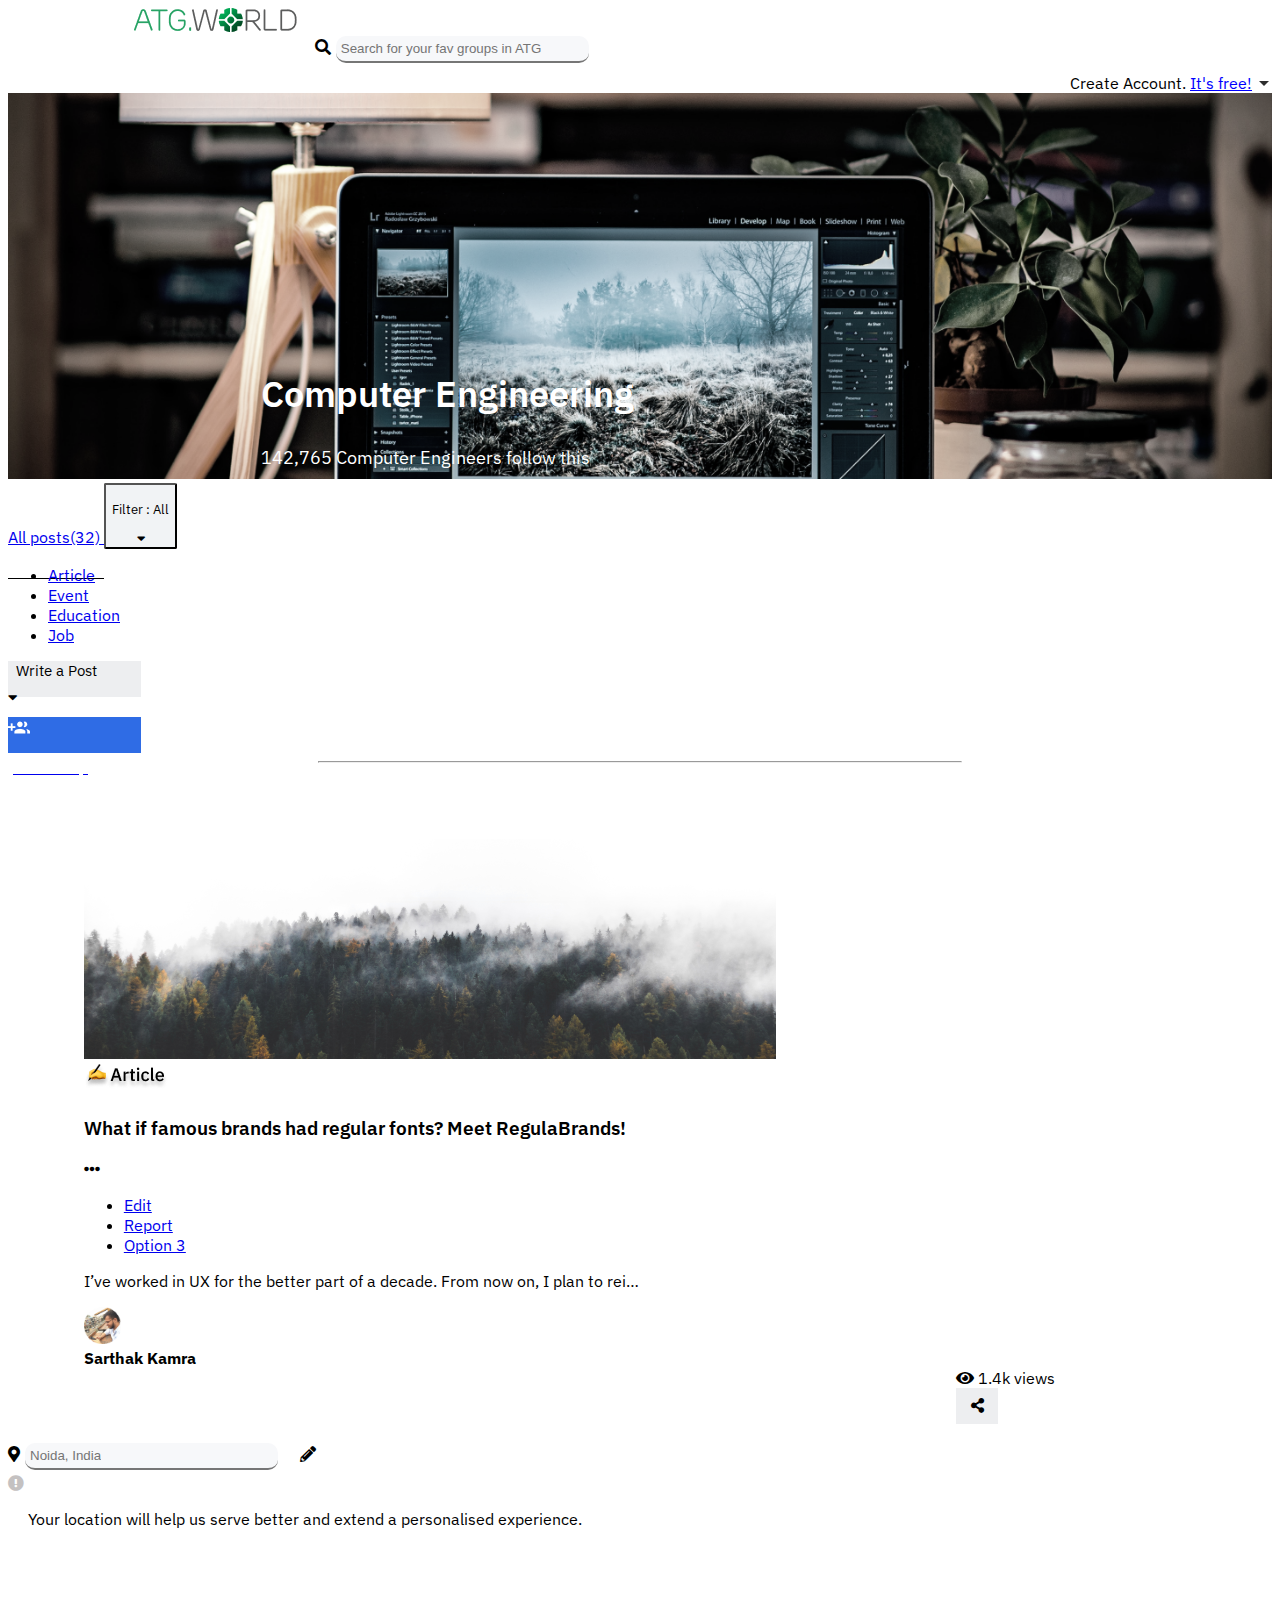
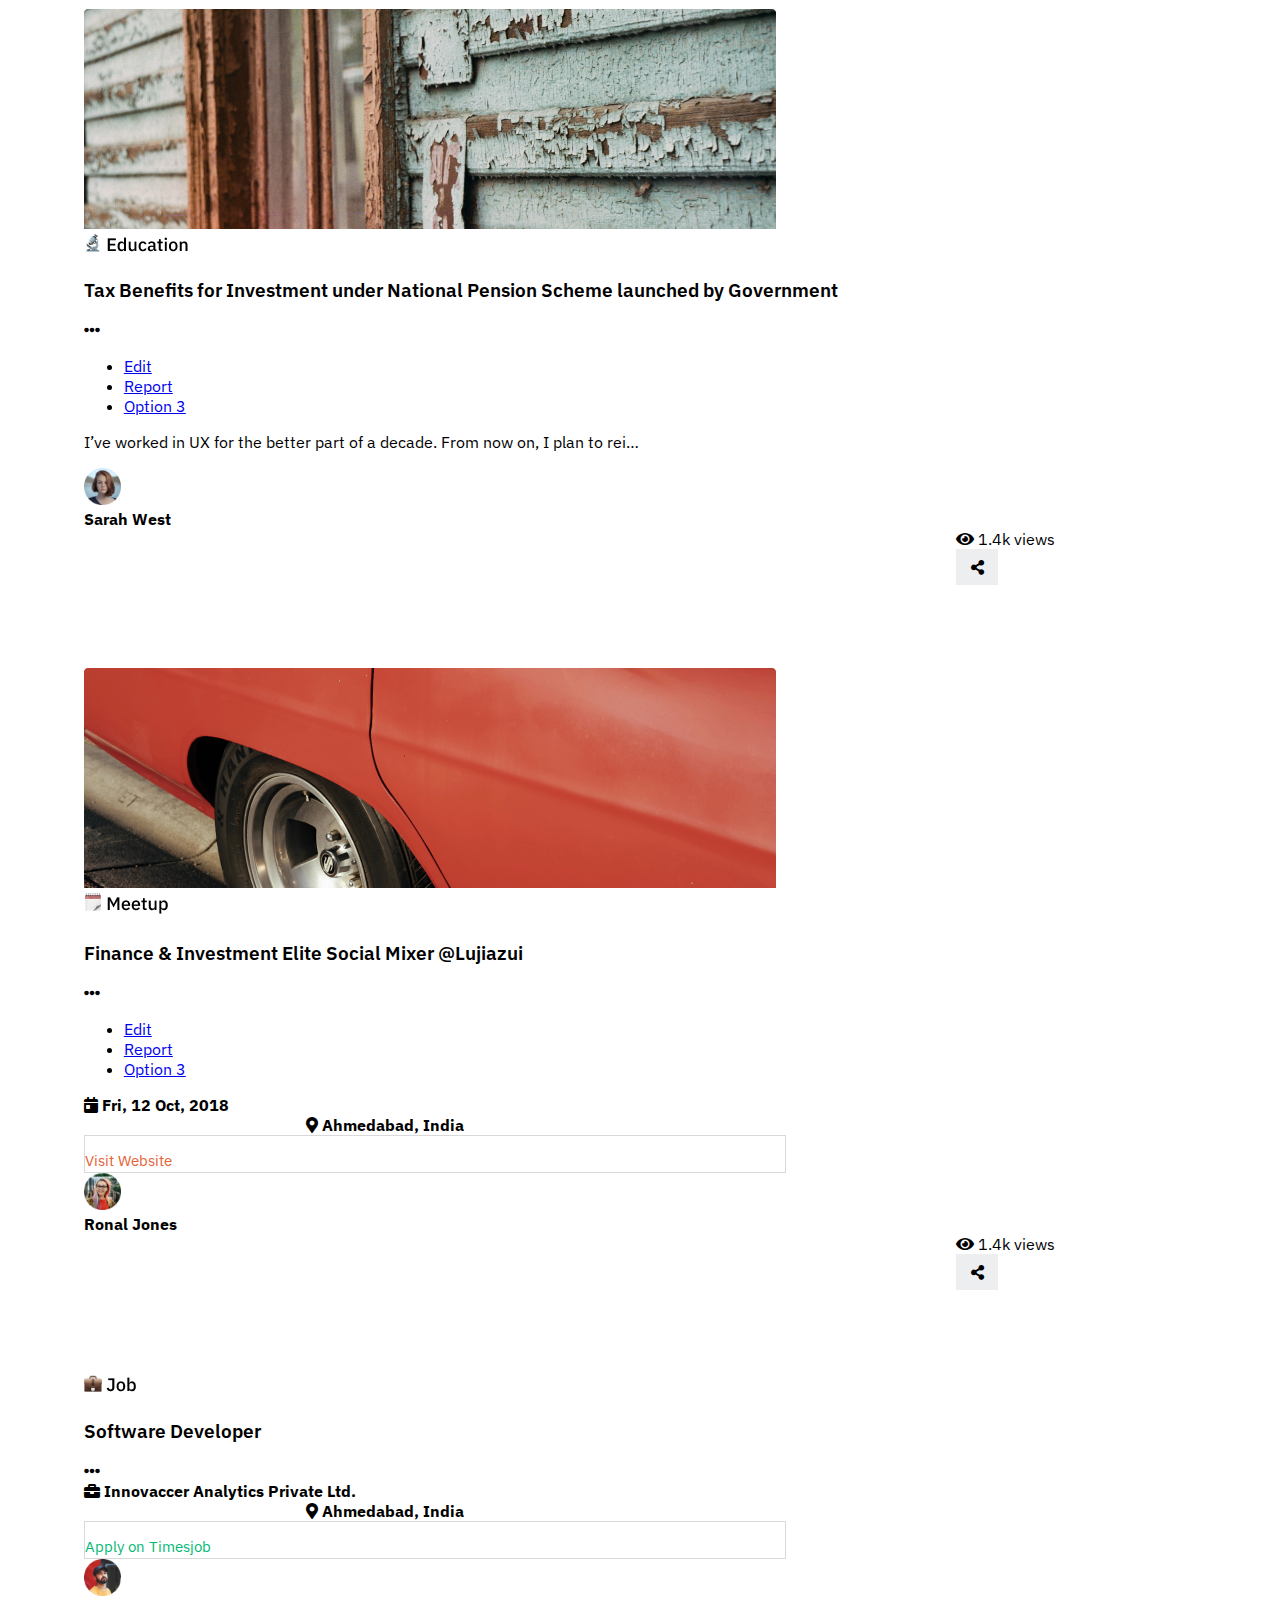
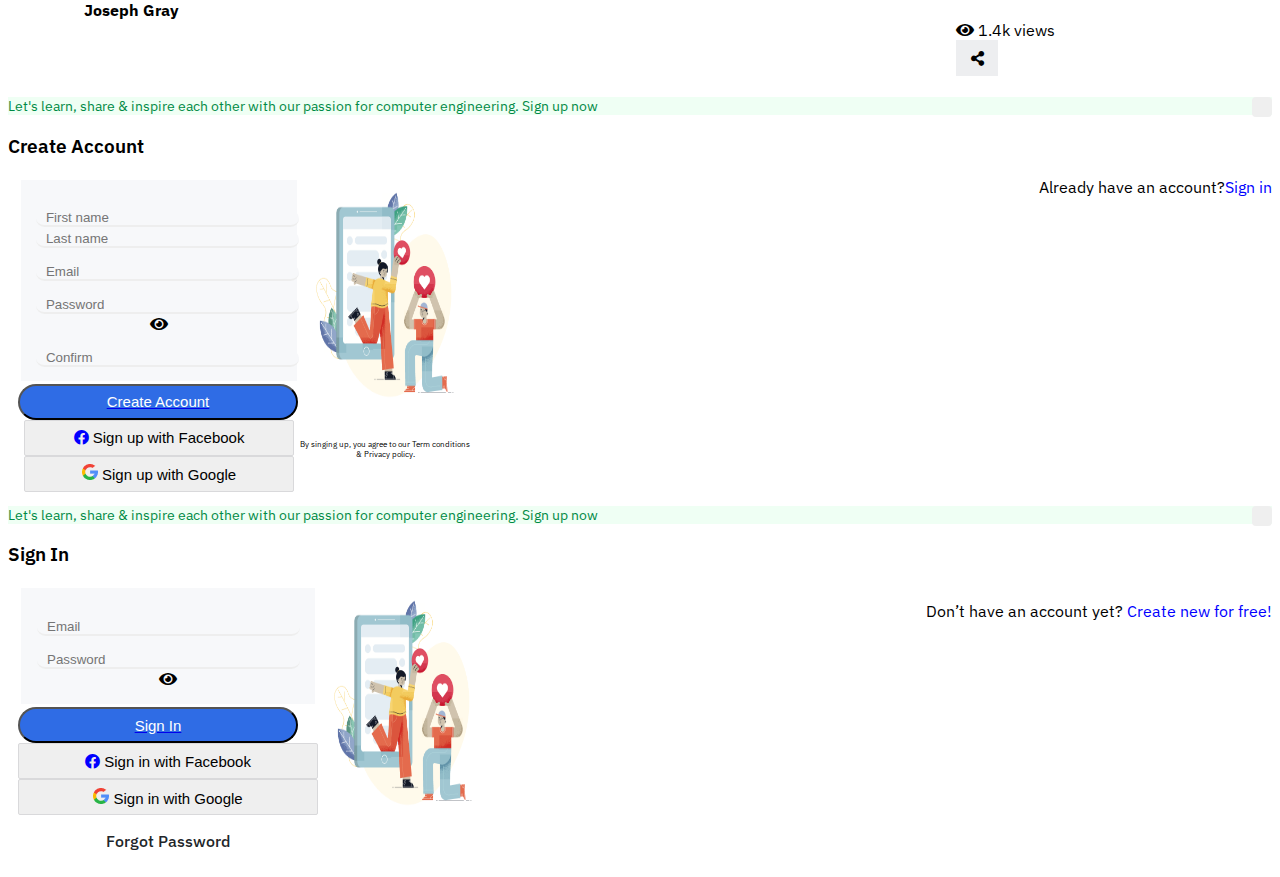
==== index.html @ 9755aa36 "initial" ====
<!doctype html>
<html lang="en">

<head>
    <!-- Required meta tags -->
    <meta charset="utf-8">
    <meta name="viewport" content="width=device-width, initial-scale=1">

    <!-- Bootstrap CSS -->
    <link href="https://cdn.jsdelivr.net/npm/bootstrap@5.1.1/dist/css/bootstrap.min.css" rel="stylesheet" integrity="sha384-F3w7mX95PdgyTmZZMECAngseQB83DfGTowi0iMjiWaeVhAn4FJkqJByhZMI3AhiU" crossorigin="anonymous">
    <link rel="stylesheet" href="https://cdnjs.cloudflare.com/ajax/libs/font-awesome/5.15.4/css/all.min.css">
    <link rel="stylesheet" href="style.css">
    <title>SAYAN DEY TASK 1</title>
</head>

<body>


    <!-- <div class="container-fluid">
        <div class="nav-bar">
            <ul>
                <li>
                    <img src="company.png" alt="">
                </li>
                <li>

                    <div class="search"> -->
    <!-- <img src="Vector (4).png" alt=""> -->
    <!-- <input src="Vector (4).png" type="text" placeholder="Search for your favourite group in ATG">
                    </div>
                </li>
                <li>
                    <div class="acc justify-content-end">
                        <span>Create Account.</span>
                        <span id="free">It's free!</span>
                        <img class="ar" src="Vector (3).png" alt="">
                    </div>

                </li>

            </ul>
        </div> -->

    <div class="row navy">
        <div class="col-lg-4 col-md-4 my-auto ">
            <img src="company.png" alt="" id="company">
        </div>
        <div class="col-lg-4 col-md-4 my-auto">

            <div class="search mt-2">

                <div class="input-group mb-3" style="width:400px;">
                    <span class="input-group-text" id="basic-addon1">  
                           <i class="fas fa-search"></i></span>
                    <input type="text" class="form-control" placeholder="Search for your fav groups in ATG" aria-label="Username" aria-describedby="basic-addon1">
                </div>
            </div>
        </div>
        <div class="col-lg-4 col-md-4 my-auto px-4">
            <div class="acc justify-content-end">
                <span>Create Account.</span>
                <a href="#" data-bs-toggle="modal" data-bs-target="#exampleModal" id="free">It's free!</a>
                <img class="ar" src="Vector (3).png" alt="">
            </div>
        </div>
    </div>


    <div class="main">
        <div class="img">
            <img src="home.png" alt="" width="100%" class="img-fluid">
        </div>

        <div class="computer">
            <h2 class="">
                Computer Engineering
            </h2>
            <p class="">
                142,765 Computer Engineers follow this
            </p>
        </div>
        <div class="text">
            <img src="arrow back.svg" alt="" class="">

        </div>
        <a data-bs-toggle="modal" data-bs-target="#exampleModal" class="join">
            <img src="join mob.png" alt="" class="">
        </a>
    </div>



    <!--Swita end-->






    <!-- 2nd navbar -->

    <nav class="navbar navbar-expand-lg navbar-light bg-light">
        <div class="container mt-4">
            <a class="navbar-brand" href="#"><span>
                All posts(32)
            </span>
        </a>
            <span id="post">
                <b>Posts(368)</b>
            </span>
            <button class="navbar-toggler" type="button" data-bs-toggle="collapse" data-bs-target="#navbarTogglerDemo02" aria-controls="navbarTogglerDemo02" aria-expanded="false" aria-label="Toggle navigation">
            <!-- <span class="navbar-toggler-icon"></span> -->
            <p>

                Filter : All
            </p>
            <i class="fas fa-caret-down"></i>
          </button>
            <div class="collapse navbar-collapse" id="navbarTogglerDemo02">
                <ul class="navbar-nav me-auto mb-2 mb-lg-0">
                    <li class="nav-item">
                        <a class="nav-link active" aria-current="page" href="#">Article</a>
                    </li>
                    <li class="nav-item">
                        <a class="nav-link active" aria-current="page" href="#">Event</a>
                    </li>
                    <li class="nav-item">
                        <a class="nav-link active" aria-current="page" href="#">Education</a>
                    </li>
                    <li class="nav-item">
                        <a class="nav-link active" aria-current="page" href="#">Job</a>
                    </li>
                    <!-- <li class="nav-item">
                        <a class="nav-link" href="#">Link</a>
                    </li>
                    <li class="nav-item">
                        <a class="nav-link disabled">Disabled</a>
                    </li> -->
                </ul>
                <form class="d-flex">

                    <!-- <img src="write.png" alt="" class=""> -->

                    <div class="btn btn-secondary d-flex" style="border: none!important;">
                        <p style="margin: 8px;">Write a Post</p>
                        <i class="fas fa-caret-down"></i>
                    </div>



                    <a href="#" data-bs-toggle="modal" data-bs-target="#exampleModal">
                        <!-- <img src="join.png" alt=""> -->
                        <div class="btn btn-primary d-flex">
                            <img src="join icon.png" alt="" class="">
                            <p style="color: white; margin-top: 15px; margin-left: 5px;">Join Group</p>
                        </div>
                    </a>
                </form>
            </div>
        </div>
    </nav>
    <hr>

    <!-- nav clpse -->



    <div class="container mt-5">
        <div class="row">
            <div class="col-lg-8 col-md-6 col-sm-12">
                <div class="card" style="width: 360; height:328;">
                    <img src="img1.png" class="card-img-top" alt="...">
                    <div class="card-body">
                        <img src="Article.png" alt="" class="img-fluid">

                        <div class="d-flex">

                            <h5 class="card-title">
                            </h5>
                            <h3 class="card-text">What if famous brands had regular fonts? Meet RegulaBrands!</h3>

                            <div class="dropdown">
                                <a class=" dropdown-toggle" href="#" role="button" id="dropdownMenuLink" data-bs-toggle="dropdown" aria-expanded="false">
                                    <i class="fas fa-ellipsis-h"></i>
                                </a>

                                <ul class="dropdown-menu" aria-labelledby="dropdownMenuLink">
                                    <li><a class="dropdown-item" href="#">Edit</a></li>
                                    <li><a class="dropdown-item" href="#">Report</a></li>
                                    <li><a class="dropdown-item" href="#">Option 3</a></li>
                                </ul>
                            </div>
                        </div>

                    </div>
                    <p class="card-text">I’ve worked in UX for the better part of a decade. From now on, I plan to rei…</p>

                    <div class="card-body d-flex">



                        <img src="p1.png" alt="" width="37px" height="37px">

                        <div class=" stat px-1">
                            <div class="name">
                                <b>Sarthak Kamra</b>
                                <div class="view1">
                                    <i class="fas fa-eye"></i> 1.4k views
                                </div>
                            </div>



                        </div>
                        <div class="share d-flex px-1">
                            <div class="view">
                                <i class="fas fa-eye"></i> 1.4k views
                            </div>
                            <button class="btn btn-secondary share-button-primary" style="border:none !important; width:42px !important; height: 36px !important;"> 
                                <i class="fas fa-share-alt"></i>
                            </button>



                            <button class="  d-flex share-button">
                                <i class="fas fa-share-alt" width="16px"> </i>
                                <p>Share</p>
                            </button>
                        </div>

                    </div>

                </div>
            </div>
            <div class="col-lg-4 col-md-4 right">
                <div class="form-floating">
                    <div class="input-group input-group-sm mb-3">


                        <i class="fas fa-map-marker-alt"></i>
                        <input type="text" class="form-control map" aria-label="Sizing example input" aria-describedby="inputGroup-sizing-sm" placeholder="Noida, India">
                        <i class="fas fa-pencil-alt"></i>
                    </div>

                </div>

                <div class="conatainer d-flex">
                    <i class="fas fa-exclamation-circle"></i>
                    <div class="exclamation">

                        <p clsass>Your location will help us serve better and extend a personalised experience.</p>
                    </div>
                </div>

            </div>

        </div>




        <!-- sticker -->


        <div class="container">
            <div class="pen sticky-nav">
                <img src="pen.png" alt="" class="">
            </div>
        </div>
        <!--sticker-->


        <div class="row">


            <div class="col-lg-8 col-md-6 col-sm-12">
                <div class="card" style="width: 360; height:328;">
                    <img src="img2.png" class="card-img-top" alt="...">
                    <div class="card-body">
                        <img src="Education.png" alt="" class="img-fluid">

                        <div class="d-flex">

                            <h5 class="card-title">
                            </h5>
                            <h3 class="card-text">Tax Benefits for Investment under National Pension Scheme launched by Government</h3>
                            <div class="dropdown">
                                <a class=" dropdown-toggle" href="#" role="button" id="dropdownMenuLink" data-bs-toggle="dropdown" aria-expanded="false">
                                    <i class="fas fa-ellipsis-h"></i>
                                </a>

                                <ul class="dropdown-menu" aria-labelledby="dropdownMenuLink">
                                    <li><a class="dropdown-item" href="#">Edit</a></li>
                                    <li><a class="dropdown-item" href="#">Report</a></li>
                                    <li><a class="dropdown-item" href="#">Option 3</a></li>
                                </ul>
                            </div>
                        </div>

                    </div>
                    <p class="card-text">I’ve worked in UX for the better part of a decade. From now on, I plan to rei…</p>

                    <div class="card-body d-flex">


                        <img src="p2.png" alt="" width="37px" height="37px">
                        <div class=" stat px-1">
                            <div class="name">
                                <b>Sarah West</b>
                                <div class="view1">
                                    1.4k views
                                </div>
                            </div>


                        </div>
                        <div class="share d-flex px-1">
                            <div class="view">
                                <i class="fas fa-eye"></i> 1.4k views
                            </div>
                            <button class="btn btn-secondary share-button-primary" style="border:none !important; width:42px !important; height: 36px !important;"> 
                                <i class="fas fa-share-alt"></i>
                            </button>



                            <button class="  d-flex share-button">
                                <i class="fas fa-share-alt" width="16px"> </i>
                                <p>Share</p>
                            </button>
                        </div>



                    </div>

                </div>
            </div>

        </div>
        <div class="row">


            <div class="col-lg-8 col-md-6 col-sm-12">
                <div class="card" style="width: 360; height:328;">
                    <img src="img3.png" class="card-img-top" alt="...">
                    <div class="card-body">
                        <img src="Meetup.png" alt="" class="img-fluid">

                        <div class="d-flex">

                            <h5 class="card-title">
                            </h5>
                            <h3 class="card-text">Finance & Investment Elite Social Mixer @Lujiazui</h3>

                            <!-- <i class="fas fa-ellipsis-h"></i> -->
                            <div class="dropdown">
                                <a class=" dropdown-toggle" href="#" role="button" id="dropdownMenuLink" data-bs-toggle="dropdown" aria-expanded="false">
                                    <i class="fas fa-ellipsis-h"></i>
                                </a>

                                <ul class="dropdown-menu" aria-labelledby="dropdownMenuLink">
                                    <li><a class="dropdown-item" href="#">Edit</a></li>
                                    <li><a class="dropdown-item" href="#">Report</a></li>
                                    <li><a class="dropdown-item" href="#">Option 3</a></li>
                                </ul>
                            </div>
                        </div>

                    </div>


                    <div class="info d-flex px-4">

                        <div class="date mx-6">
                            <b>
                                <i class="fas fa-calendar-day"></i>

                                Fri, 12 Oct, 2018
                            </b>
                        </div>
                        <div class="location ">
                            <b>

                                <i class="fas fa-map-marker-alt"></i>
                                Ahmedabad, India
                            </b>
                        </div>
                    </div>
                    <div class="mx-auto my-1">
                        <div class="btn btn-light big-button" style="border:0.7px solid #D9D9DB; background-color: #ffffff00
                        ;">
                            <p style="color:#E56135">
                                Visit Website
                            </p>
                        </div>
                    </div>

                    <div class="card-body d-flex">



                        <img src="p3.png" alt="" width="37px" height="37px">
                        <div class=" stat px-1">
                            <div class="name">
                                <b>Ronal Jones</b>
                                <div class="view1">
                                    1.4k views
                                </div>
                            </div>



                        </div>
                        <div class="share d-flex px-1">
                            <div class="view">
                                <i class="fas fa-eye"></i> 1.4k views
                            </div>
                            <button class="btn btn-secondary share-button-primary" style="border:none !important; width:42px !important; height: 36px !important;"> 
                                <i class="fas fa-share-alt"></i>
                            </button>



                            <button class="  d-flex share-button">
                                <i class="fas fa-share-alt" width="16px"> </i>
                                <p>Share</p>
                            </button>
                        </div>

                    </div>

                </div>
            </div>
        </div>
        <div class="row">


            <div class="col-lg-8 col-md-6 col-sm-12">
                <div class="card" style="width: 360; height:328;">
                    <!-- <img src="img2.png" class="card-img-top" alt="..."> -->
                    <div class="card-body">
                        <img src="Job.png" alt="" class="img-fluid">

                        <div class="d-flex">

                            <h5 class="card-title">
                            </h5>
                            <h3 class="card-text soft1">Software Developer</h3>
                            <h3 class="card-text soft2">Software Developer- II</h3>

                            <i class="fas fa-ellipsis-h"></i>
                        </div>

                    </div>



                    <div class="info d-flex px-4">

                        <div class="date mx-6">
                            <b>
                                <i class="fas fa-briefcase"></i>
                                Innovaccer Analytics Private Ltd.
                            </b>
                        </div>
                        <div class="location ">
                            <b>

                                <i class="fas fa-map-marker-alt"></i>
                                Ahmedabad, India
                            </b>
                        </div>
                    </div>
                    <div class="mx-auto my-1">
                        <div class="btn btn-light big-button" style="  border:0.7px solid #D9D9DB; background-color: #ffffff00
                        ;">
                            <p style="color:#02B875">
                                Apply on Timesjob
                            </p>
                        </div>
                    </div>

                    <div class="card-body d-flex">



                        <img src="p4.png" alt="" width="37px" height="37px">
                        <div class=" stat px-1">
                            <div class="name">
                                <b>Joseph Gray</b>
                                <div class="view1">
                                    1.4k views
                                </div>
                            </div>



                        </div>
                        <div class="share d-flex px-1">
                            <div class="view">
                                <i class="fas fa-eye"></i> 1.4k views
                            </div>
                            <button class="btn btn-secondary share-button-primary" style="border:none !important; width:42px !important; height: 36px !important;"> 
                                <i class="fas fa-share-alt"></i>
                            </button>



                            <button class="  d-flex share-button">
                                <i class="fas fa-share-alt" width="16px"> </i>
                                <p>Share</p>
                            </button>
                        </div>

                    </div>

                </div>
            </div>
        </div>
    </div>



    <!-- modal starts -->

    <div class="modal fade" id="exampleModal" tabindex="-1" aria-labelledby="exampleModalLabel" aria-hidden="true">
        <div class="modal-dialog">
            <button type="button" class="btn-close close1" data-bs-dismiss="modal" aria-label="Close"></button>
            <div class="modal-content">
                <div class="modal-header text-center">
                    <p>Let's learn, share & inspire each other with our passion for computer engineering. Sign up now <i></i>
                    </p>
                    <!-- <h5 class="modal-title" id="exampleModalLabel">Modal title</h5> -->
                </div>
                <div class="modal-body">
                    <div class="container">
                        <!-- <div class="nav-bar text-center">
                            <p>Let's learn, share & inspire each other with our passion for computer engineering. Sign up now <i></i>
                            </p>
                        </div> -->

                        <div class="navbar">
                            <div class="d-flex">
                                <h3 style="width:200px;">Create Account</h3>
                                <button type="button" class="btn-close cross" style="float:right; padding-left:200px;" data-bs-dismiss="modal" aria-label="Close"></button>
                            </div>
                            <div class="sign">
                                <a type="button" data-bs-toggle="modal" data-bs-target="#exampleModal1">

                                    Already have an account?<span style="color : blue; text-decoration: none; cursor: pointer;" >Sign in</span>
                                </a>
                            </div>
                        </div>

                        <div class="box">

                            <div class="box1">
                                <div class="card card-login">

                                    <div class="form ">
                                        <div class="input-group inputbox"> <input type="text" placeholder="First name" class="form-control"> <input type="text" placeholder="Last name" class="form-control">
                                        </div>
                                        <div class="inputbox"> <input type="text" class="form-control" placeholder="Email"> </div>
                                        <div class="inputbox d-flex"> <input type="text" class="form-control" placeholder="Password">
                                            <i class="fas fa-eye"></i></div>
                                        <div class="inputbox"> <input type="text" class="form-control" placeholder="Confirm"> </div>
                                    </div>

                                </div>
                                <div class="d-flex">

                                    <a href="logged-in.html" class="mt-4 proceed d-flex">
                                        <!-- <img src="create.png" alt="" class="img-fluid my-1 account" width="300"> -->
                                        <button class="account my-1 btn-primary btn " width="300"> Create Account</button>
                                        <!-- <img src="mob-create.png" alt="" class="img-fluid my-1 mob-account"> -->
                                        <button class="my-1 mob-account btn btn-primary">Create Account</button>
                                    </a>
                                    <a id="mob-sign" data-bs-toggle="modal" data-bs-target="#exampleModal1">or,Sign In</a>
                                </div>
                                <div class="lgo">
                                    <!-- <div class="inputbox"> <input type="text" class="form-control" placeholder="Sign up with Facebook"> </div>
                            <div class="inputbox"> <input type="text" class="form-control" placeholder="Sign up with google"> </div> -->
                                    <div class="facebook">
                                        <!-- <img src="facebook.png" alt="" class=" img-fluid my-1" width="300"> -->
                                        <button type="button" class="btn my-2" style="width: 270px !important; color: black; border:0.6px solid #D9D9DB ; border-radius: 2px !important;">
                                            <i class="fab fa-facebook" style="color: blue;"></i>
                                            Sign up with Facebook</button>
                                    </div>
                                    <div class="google">
                                        <!-- <img src="google.png" alt="" class="img-fluid my-1" width="300"> -->
                                        <button type="button" class="btn my-2" style="width: 270px !important; color: black; border:0.6px solid #D9D9DB ; border-radius: 2px !important;">
                                          <img src="google icon.png" alt="" class="">
                                            Sign up with Google</button>
                                    </div>
                                </div>

                            </div>

                            <div class="box2">
                                <img src="Group 3.png" alt="" width="170" height="250">
                                <p style="font-size: 8px;">By singing up, you agree to our Term conditions & Privacy policy.</p>
                            </div>

                        </div>


                    </div>
                </div>

            </div>
        </div>
    </div>



    <!-- modal ends -->


    <!--sign in-->

    <div class="modal modal1 fade" id="exampleModal1" tabindex="-1" aria-labelledby="exampleModalLabel1" aria-hidden="true">
        <div class="modal-dialog">
            <button type="button" class="btn-close close1" data-bs-dismiss="modal" aria-label="Close"></button>
            <div class="modal-content">
                <div class="modal-header text-center">
                    <p>Let's learn, share & inspire each other with our passion for computer engineering. Sign up now <i></i>
                    </p>
                    <!-- <h5 class="modal-title" id="exampleModalLabel">Modal title</h5> -->
                </div>
                <div class="modal-body">
                    <div class="container">
                        <!-- <div class="nav-bar text-center">
                            <p>Let's learn, share & inspire each other with our passion for computer engineering. Sign up now <i></i>
                            </p>
                        </div> -->

                        <div class="navbar">
                            <div class="d-flex">
                                <h3 id="sign-in">Sign In</h3>
                                <h3 id="welcome" style="width:200px;">Welcome Back!</h3>
                                <button type="button" class="btn-close cross" style="float:right; padding-left: 200px;" data-bs-dismiss="modal" aria-label="Close"></button>
                            </div>
                            <div class="sign">
                                <p>Don’t have an account yet? <u style="color : blue; text-decoration: none; cursor: pointer;" data-bs-toggle="modal" data-bs-target="#exampleModal"> Create new for free!</u></p>
                            </div>

                            <!-- <div class="sign">
                                <p>

                                    Already have an account?<span>Sign in</span>
                                </p>
                            </div> -->
                        </div>

                        <div class="box">

                            <div class="box1">
                                <div class="card card-login">

                                    <div class="form ">

                                        <div class="inputbox"> <input type="text" class="form-control" placeholder="Email"> </div>
                                        <div class="inputbox d-flex"> <input type="text" class="form-control" placeholder="Password">
                                            <i class="fas fa-eye"></i>
                                        </div>

                                    </div>

                                </div>
                                <div class="d-flex">

                                    <a href="logged-in.html" class="mt-4 proceed d-flex">
                                        <!-- <img src="sign.png" alt="" class="img-fluid my-1 account" width="300"> -->
                                        <button class="account my-1 btn-primary btn " width="300"> Sign In</button>


                                        <!-- <img src="mob-sign.png" alt="" class="img-fluid my-1 mob-account"> -->
                                        <button class="my-1 mob-account btn btn-primary">Sign In</button>
                                    </a>
                                    <a data-bs-toggle="modal" data-bs-target="#exampleModal" id="mob-create">or,Create Account</a>
                                </div>
                                <div class="lgo">
                                    <!-- <div class="inputbox"> <input type="text" class="form-control" placeholder="Sign up with Facebook"> </div>
                            <div class="inputbox"> <input type="text" class="form-control" placeholder="Sign up with google"> </div> -->
                                    <div class="facebook">
                                        <button type="button" class="btn my-2" style="width: 300px !important; color: black; border:0.6px solid #D9D9DB ; border-radius: 2px !important;">
                                            <i class="fab fa-facebook" style="color: blue;"></i>
                                            Sign in with Facebook</button>
                                    </div>
                                    <div class="google">
                                        <button type="button" class="btn my-2" style="width: 300px !important; color: black; border:0.6px solid #D9D9DB ; border-radius: 2px !important;">
                                            <img src="google icon.png" alt="" class="">
                                              Sign in with Google</button>
                                    </div>
                                    <div class="forgot">
                                        <!-- <p><b> Forgot password</b></p> -->

                                        <p Style="color:#212529; size:9px; font-weight: 500;
                                        ">Forgot Password</p>

                                        <!-- <img src="Forgot Password_.png" alt=""> -->
                                    </div>
                                </div>


                            </div>
                            <div class="box2">

                                <img src="Group 3.png" alt="" width="170" height="250">

                            </div>

                        </div>


                    </div>
                </div>

            </div>
        </div>
    </div>
    <!--sign in end-->


    <!-- Optional JavaScript; choose one of the two! -->

    <!-- Option 1: Bootstrap Bundle with Popper -->
    <script src="https://cdn.jsdelivr.net/npm/bootstrap@5.1.1/dist/js/bootstrap.bundle.min.js" integrity="sha384-/bQdsTh/da6pkI1MST/rWKFNjaCP5gBSY4sEBT38Q/9RBh9AH40zEOg7Hlq2THRZ" crossorigin="anonymous"></script>

    <!-- Option 2: Separate Popper and Bootstrap JS -->
    <!--
    <script src="https://cdn.jsdelivr.net/npm/@popperjs/core@2.9.3/dist/umd/popper.min.js" integrity="sha384-W8fXfP3gkOKtndU4JGtKDvXbO53Wy8SZCQHczT5FMiiqmQfUpWbYdTil/SxwZgAN" crossorigin="anonymous"></script>
    <script src="https://cdn.jsdelivr.net/npm/bootstrap@5.1.1/dist/js/bootstrap.min.js" integrity="sha384-skAcpIdS7UcVUC05LJ9Dxay8AXcDYfBJqt1CJ85S/CFujBsIzCIv+l9liuYLaMQ/" crossorigin="anonymous"></script>
    -->

</body>

</html>
---- style.css ----
@import url('https://fonts.googleapis.com/css2?family=IBM+Plex+Sans:wght@400;600&display=swap');
                    html {
                        font-family: 'IBM Plex Sans', sans-serif;
                    }
                    
                    h1,
                    h2,
                    h3,
                    h4,
                    h5,
                    h6 {
                        font-family: 'IBM Plex Sans', sans-serif;
                        font-weight: 600;
                    }
                    
                    p {
                        font-family: 'IBM Plex Sans', sans-serif;
                        font-weight: 400;
                    }
                    
                    .computer {
                        position: absolute;
                        top: 65%;
                        left: 20%;
                        color: white;
                    }
                    
                    .computer p {
                        font-size: 18px;
                    }
                    
                    .computer h2 {
                        font-size: 36px;
                        font-weight: 600;
                    }
                    
                    .nav-bar ul {
                        overflow: auto;
                    }
                    
                    #company {
                        margin-left: 10%;
                    }
                    
                    .nav-bar li {
                        float: left;
                        list-style: none;
                        margin: 15px 5px;
                        /* border: 2px solid black; */
                        /* padding: 15px; */
                    }
                    
                    .search {
                        display: inline-block;
                        width: 300px;
                        /* margin: 0px 250px; */
                        text-align: center;
                        margin-left: 20%;
                        margin-bottom: 10px;
                    }
                    
                    .nav-bar .search {
                        text-align: center;
                    }
                    
                    input {
                        width: 300px;
                        /* border: 1px solid black; */
                        border-radius: 10px;
                        padding: 5px;
                        text-align: center;
                    }
                    
                    .nav-bar1 {
                        /* background-color: black; */
                        /* border-radius: 20px; */
                        /* border: 2px solid black; */
                        margin-right: 80px;
                        margin-left: 80px;
                    }
                    
                    .nav-bar1 ul {
                        overflow: auto;
                    }
                    
                    .nav-bar1 li {
                        float: left;
                        list-style: none;
                        margin: 13px 10px;
                        /* border: 2px solid black; */
                    }
                    
                    .nav-bar1 .box {
                        float: right;
                    }
                    
                    .box {
                        display: inline-block;
                        /* border: 2px solid black; */
                        margin: 10px;
                        width: 120px;
                        text-align: center;
                    }
                    
                    .nav-bar a {
                        float: right;
                        /* border: 2px solid black; */
                    }
                    
                    #free {
                        color: blue;
                    }
                    
                    #title {
                        color: rgba(92, 172, 13, 0.829);
                        /* font-weight: bolder; */
                        font-size: 25px;
                        padding: 10px;
                    }
                    
                    #grp {
                        padding: 8px 7px;
                        color: white;
                        background-color: rgb(0, 110, 255);
                        background-size: contain;
                        border-radius: 4px;
                    }
                    
                    #post {
                        padding: 8px 7px;
                        background-color: rgb(214, 214, 214);
                        background-size: contain;
                        border-radius: 4px;
                    }
                    
                    .ar {
                        padding: 3px;
                        top: 10%;
                    }
                    
                    .main {
                        position: relative;
                    }
                    
                    .text {
                        display: none;
                        /* border: 2px solid black; */
                        position: absolute;
                        top: 10%;
                        right: 90%;
                        color: white;
                        padding: 0;
                        margin: 0;
                        /* font-size: 150%; */
                    }
                    
                    .join {
                        display: none;
                        /* border: 2px solid black; */
                        position: absolute;
                        top: 10%;
                        right: 10%;
                        color: white;
                        padding: 0;
                        margin: 0;
                    }
                    
                    .main img {
                        opacity: 1;
                        filter: grayscale(60%);
                    }
                    
                    .main h6 {
                        position: absolute;
                        top: 85%;
                        font-size: 18px;
                    }
                    
                    .acc {
                        float: right;
                    }
                    
                    .text h2 {
                        font-size: 50px;
                    }
                    /*swita end*/
                    
                    .share {
                        float: right;
                        margin-left: 30%;
                        /* display: none!important;*/
                    }
                    
                    .card {
                        padding: 5%;
                        margin: 1%;
                    }
                    
                    .form-floating {
                        display: block;
                    }
                    
                    .bg-light {
                        --bs-bg-opacity: 1;
                        background-color: white!important;
                        /* background-color: rgba(var(--bs-light-rgb),var(--bs-bg-opacity))!important; */
                    }
                    
                    .stat {
                        display: flex;
                    }
                    
                    .view {
                        padding-right: 40px;
                        align-items: center;
                        width: 200px;
                    }
                    
                    .view1 {
                        display: none;
                    }
                    
                    .form-control {
                        border-top: 2px!important;
                        border-right: 2px!important;
                        border-left: 2px!important;
                        width: 243px;
                    }
                    
                    .exclamation {
                        margin-left: 20px;
                    }
                    
                    .fa-exclamation-circle {
                        color: #c4c1c1 !important;
                        margin-top: 5px;
                    }
                    
                    .fa-caret-down {
                        color: black !important;
                    }
                    
                    .btn {
                        width: 133px !important;
                        height: 36px !important;
                        align-items: center!important;
                        font-size: 15px;
                    }
                    
                    .btn-secondary {
                        background-color: #EDEEF0!important;
                        color: black !important;
                    }
                    
                    .btn-primary {
                        background-color: #2F6CE5 !important;
                        color: white !important;
                    }
                    
                    form a {
                        margin-left: 16px;
                    }
                    
                    .navbar-brand span {
                        padding-bottom: 31px;
                        border-bottom: 1px solid black;
                    }
                    
                    .location {
                        align-items: center;
                        justify-content: center;
                        margin-left: 20%;
                        text-decoration: bold;
                    }
                    
                    .date {
                        text-decoration: bold;
                    }
                    
                    .dropdown-toggle::after {
                        display: none;
                        margin-left: .255em;
                        vertical-align: .255em;
                        content: "";
                        border-top: .3em solid;
                        border-right: .3em solid transparent;
                        border-bottom: 0;
                        border-left: .3em solid transparent;
                    }
                    
                    .fa-ellipsis-h {
                        color: black !important;
                    }
                    
                    hr {
                        margin-left: 310px;
                        margin-right: 310px;
                    }
                    /* .navbar-light .navbar-toggler-icon {
                        background-image: url(filter.png) !important;
                        background-repeat: no-repeat;
                        background-size: cover;
                    } */
                    
                    .navbar-light .navbar-toggler {
                        color: #F1F3F5!important;
                        border-radius: 2px;
                    }
                    
                    .navbar-light .navbar-toggler p {
                        color: black !important;
                        background-color: #F1F3F5;
                    }
                    
                    .navbar-toggler {
                        background-color: #F1F3F5!important;
                    }
                    
                    .navbar-toggler-icon {
                        display: inline-block;
                        width: 7rem;
                        height: 1.5em;
                        vertical-align: middle;
                        background-repeat: no-repeat;
                        background-position: center;
                        background-size: 100%;
                    }
                    
                    #post {
                        display: none;
                    }
                    /* modal starts */
                    
                    .navbar .sign {
                        float: right;
                    }
                    
                    #card {
                        border-radius: 10px;
                        padding: 35px 26px;
                    }
                    
                    .abt {
                        font-size: 14px
                    }
                    
                    .inputbox {
                        margin-top: 12px;
                        position: relative
                    }
                    
                    .inputbox input {
                        border: 2px solid #eee;
                        padding: 0 10px
                    }
                    
                    .inputbox input:focus {
                        color: #495057;
                        background-color: #fff;
                        border-color: none;
                        outline: 0;
                        box-shadow: none;
                        border: 2px solid #0d6efd
                    }
                    
                    .input-tag {
                        position: absolute;
                        top: 27px;
                        left: 7px;
                        width: 32px
                    }
                    
                    .proceed button {
                        height: 30px;
                        font-size: 15px
                    }
                    
                    .btn-primary:focus {
                        color: #fff;
                        background-color: #025ce2;
                        border-color: #0257d5;
                        box-shadow: none
                    }
                    
                    .box .box2 {
                        /* float: right; */
                        /* display: none; */
                    }
                    
                    .box1 {
                        display: inline-block;
                        width: 300px;
                    }
                    
                    .box {
                        display: flex;
                        /* border: 2px solid black; */
                        margin: 10px;
                        width: 120px;
                        text-align: center;
                    }
                    
                    .modal-header {
                        color: #008A45;
                        background: #EFFFF4;
                        font-size: 14px;
                    }
                    
                    .btn-close {
                        box-sizing: content-box;
                        width: 1em;
                        height: 1em;
                        padding: .25em .25em;
                        color: #000;
                        background: transparent url(data:image/svg+xml,%3csvg xmlns='http://www.w3.org/2000/svg' viewBox='0 0 16 16' fill='%23000'%3e%3cpath d='M.293.293a1 1 0 011.414 0L8 6.586 14.293.293a1 1 0 111.414 1.414L9.414 8l6.293 6.293a1 1 0 01-1.414 1.414L8 9.414l-6.293 6.293a1 1 0 01-1.414-1.414L6.586 8 .293 1.707a1 1 0 010-1.414z'/%3e%3c/svg%3e) center/1em auto no-repeat;
                        border: 0;
                        border-radius: .25rem;
                        opacity: 1;
                        float: right;
                    }
                    
                    .card-login {
                        background: #F7F8FA;
                    }
                    
                    .form-control {
                        background-color: #F7F8FA;
                        margin-left: 1px;
                        margin-right: 18px;
                    }
                    /* modal ends */
                    
                    .pen {
                        /* min-height: 100%; */
                        position: fixed;
                        overflow-y: scroll;
                        overflow-x: hidden;
                        float: right;
                        top: 90%;
                        right: 10%;
                        z-index: 3;
                        display: none;
                    }
                    
                    #mob-create,
                    #mob-sign {
                        display: none;
                        color: black;
                        text-decoration: underline;
                    }
                    
                    .account {
                        display: block;
                        width: 280px !important;
                        border-radius: 20px;
                    }
                    
                    .mob-account {
                        display: none;
                    }
                    
                     ::placeholder {
                        float: left;
                        text-decoration: bolder!important;
                    }
                    
                    .name {
                        width: 200px;
                    }
                    
                    #welcome {
                        display: none;
                    }
                    
                    .cross {
                        display: none;
                    }
                    
                    .soft2 {
                        display: none;
                    }
                    
                    .share-button {
                        display: none!important;
                    }
                    
                    .big-button {
                        width: 700px!important;
                    }
                    /* responsive code */
                    
                    @media (max-width:500px) {
                        .pen {
                            display: block;
                        }
                        .modal.show .modal-dialog {
                            transform: none;
                            top: 12%;
                        }
                    }
                    
                    @media(max-width:996px) {
                        .navy {
                            display: none!important;
                        }
                        .join {
                            display: block;
                        }
                        .text {
                            display: block;
                        }
                        .soft1 {
                            display: none;
                        }
                        .soft2 {
                            display: block;
                        }
                    }
                    
                    @media (max-width: 800px) {
                        .right {
                            display: none!important;
                        }
                        .box2 {
                            display: none;
                        }
                        #mob-sign,
                        #mob-create {
                            display: block;
                            font-size: 12px;
                            margin-top: 35px;
                            margin-left: 20px;
                        }
                        #sign-in {
                            display: none;
                        }
                        #welcome {
                            display: block;
                        }
                        .mob-account {
                            /* width: 150px; */
                            display: block;
                        }
                        .sign {
                            display: none;
                        }
                        .account {
                            display: none;
                            /* border-radius: 20px!important; */
                        }
                        .modal-header {
                            display: none;
                        }
                        .modal-body {
                            height: 580px;
                        }
                        .cross {
                            display: block;
                        }
                        .close1 {
                            display: none;
                        }
                        .btn-primary {
                            border-radius: 20px !important;
                        }
                        .computer {
                            font-size: 2px;
                            top: 60%;
                            left: 10%;
                        }
                        .computer p {
                            font-size: 9px;
                            top: 30%;
                        }
                        .computer h2 {
                            font-size: 15px;
                            top: 30%;
                        }
                    }
                    
                    @media (max-width: 1200px) {
                        .view {
                            display: none;
                        }
                        .view1 {
                            display: block;
                        }
                        .name {
                            width: 150px;
                        }
                        .share {
                            width: 200px;
                            margin-left: 1%;
                        }
                        .share-button-primary {
                            width: 60px!important;
                            height: 40px !important;
                            display: none!important;
                        }
                        .share-button {
                            /* width: 100px!important;
                            height: 40px !important; */
                            display: flex !important;
                            background-color: #F1F3F5;
                            width: 90px;
                            align-items: center;
                            border: none;
                            border-radius: 4px;
                            padding: 10px;
                        }
                        .share-button p {
                            margin: 5px;
                        }
                        #post {
                            display: block;
                            background-color: #fff;
                            font-weight: 400;
                        }
                        .navbar-brand {
                            display: none;
                        }
                        hr {
                            display: none;
                        }
                        .big-button {
                            width: 250px!important;
                        }
                    }
                    
                    @media (max-width: 992px) {
                        .navbar-toggler {
                            display: flex!important;
                        }
                    }
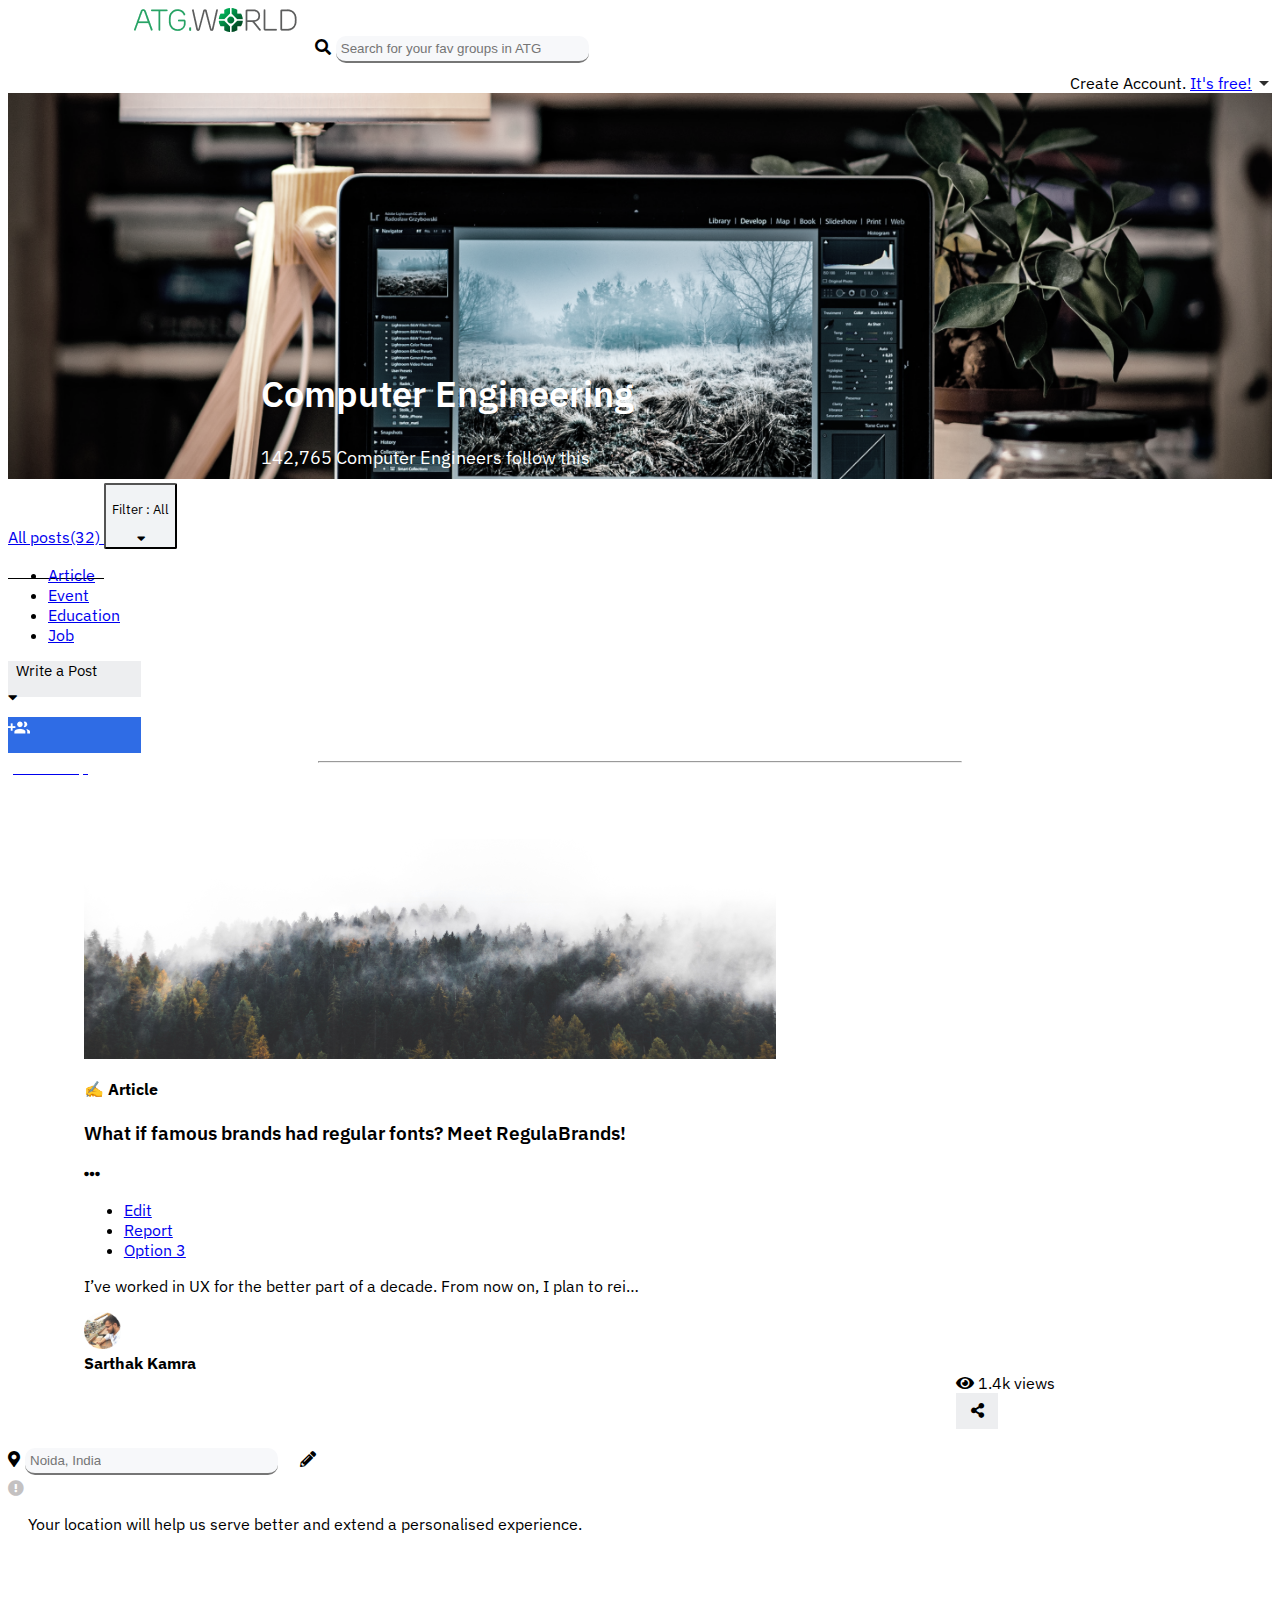
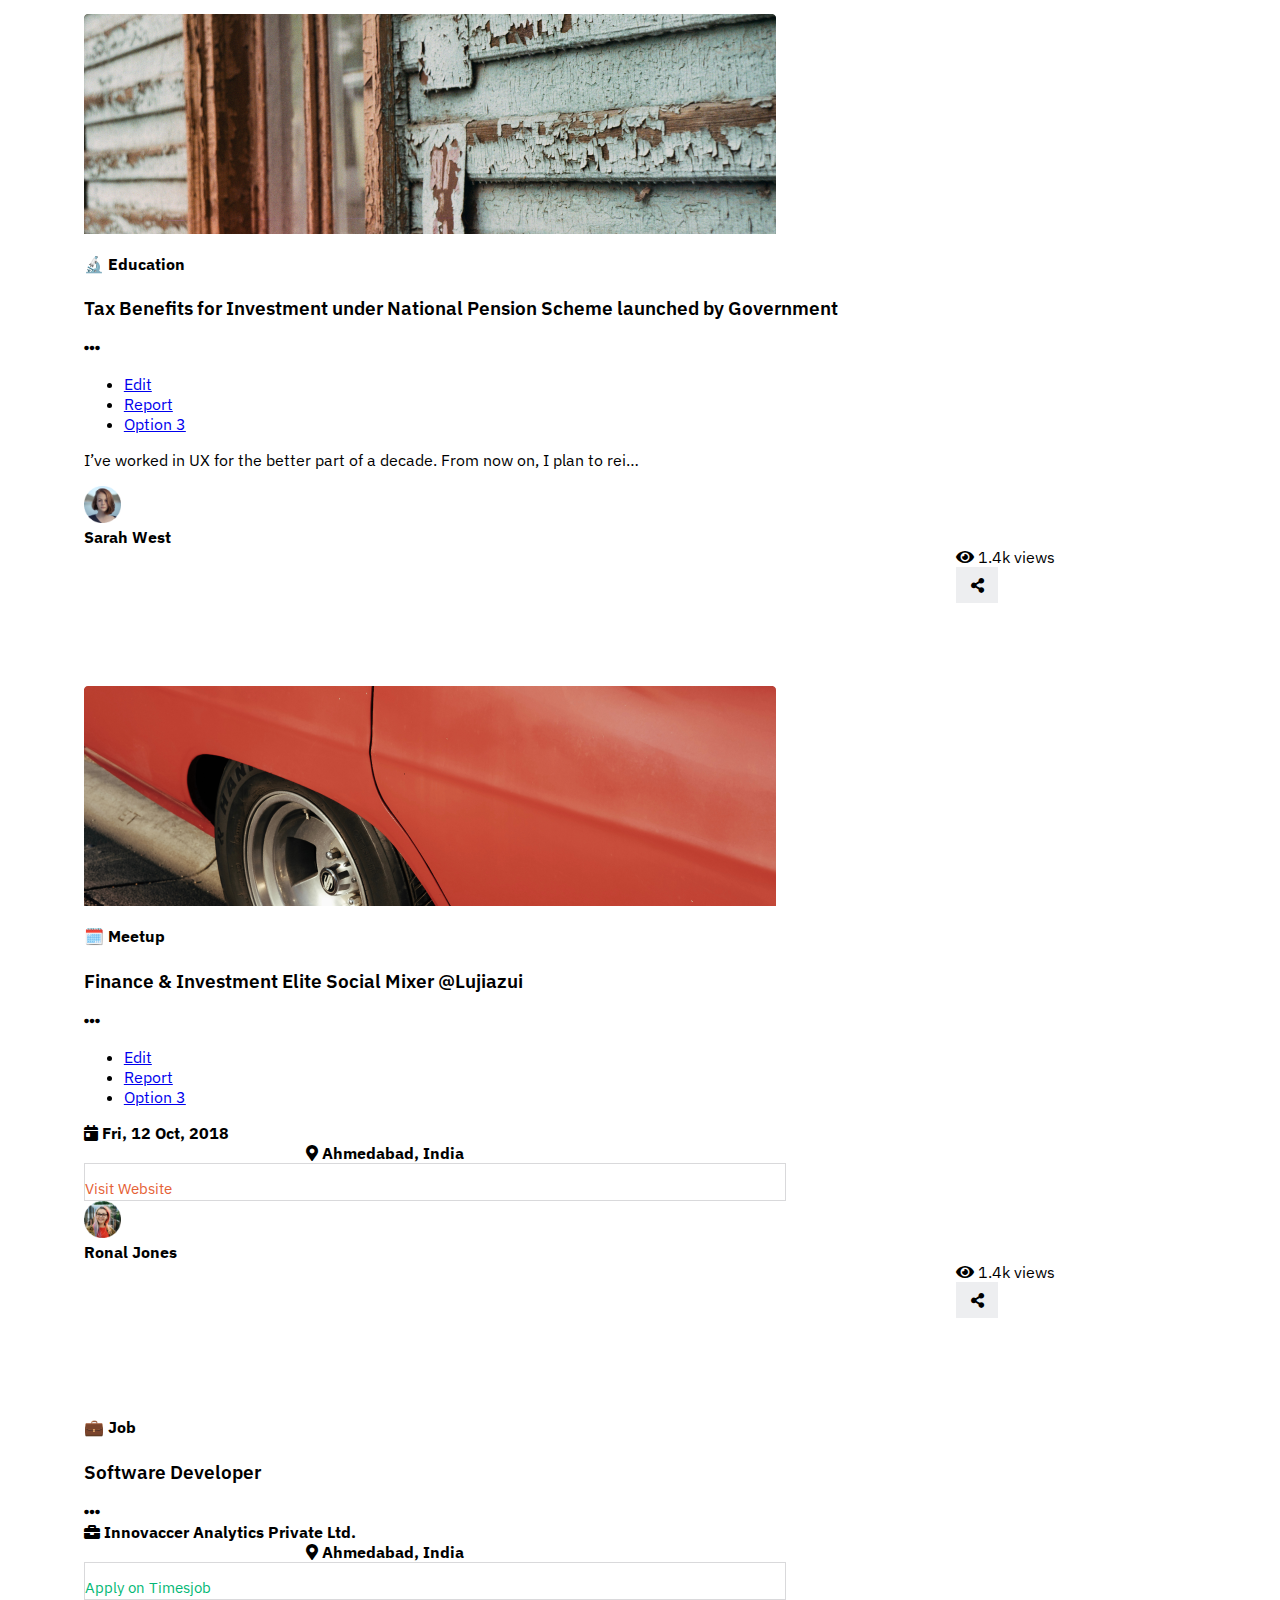
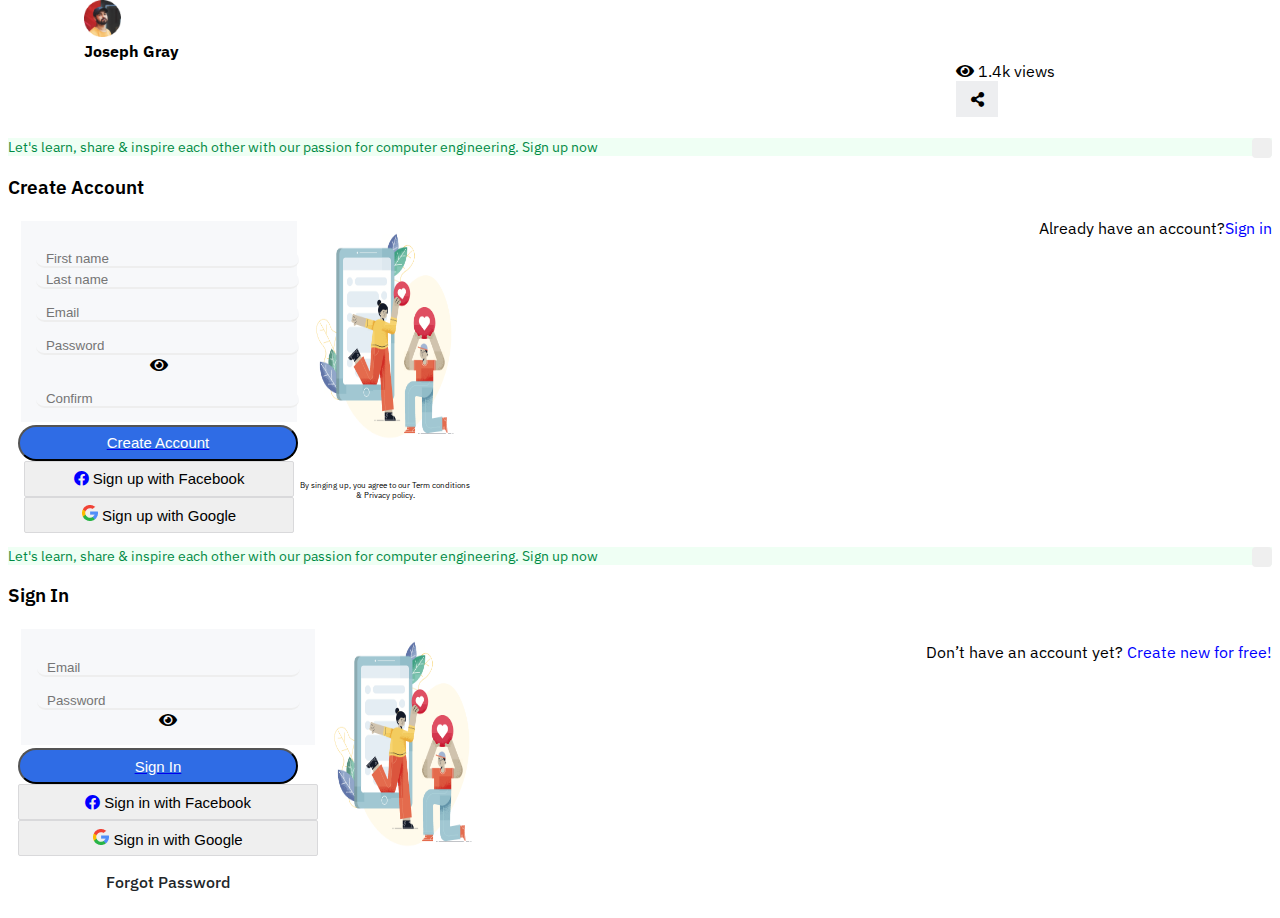
==== commit 3d98c621: "update1" ====
--- a/index.html
+++ b/index.html
@@ -90,7 +90,6 @@
 
 
 
-    <!--Swita end-->
 
 
 
@@ -108,7 +107,7 @@
             <span id="post">
                 <b>Posts(368)</b>
             </span>
-            <button class="navbar-toggler" type="button" data-bs-toggle="collapse" data-bs-target="#navbarTogglerDemo02" aria-controls="navbarTogglerDemo02" aria-expanded="false" aria-label="Toggle navigation">
+            <button class="navbar-toggler " type="button" data-bs-toggle="collapse" data-bs-target="#navbarTogglerDemo02" aria-controls="navbarTogglerDemo02" aria-expanded="false" aria-label="Toggle navigation">
             <!-- <span class="navbar-toggler-icon"></span> -->
             <p>
 
@@ -171,7 +170,7 @@
                 <div class="card" style="width: 360; height:328;">
                     <img src="img1.png" class="card-img-top" alt="...">
                     <div class="card-body">
-                        <img src="Article.png" alt="" class="img-fluid">
+                        <p class="" style="font-weight: bolder;">✍️ Article</p>
 
                         <div class="d-flex">
 
@@ -264,7 +263,8 @@
 
         <div class="container">
             <div class="pen sticky-nav">
-                <img src="pen.png" alt="" class="">
+                <i class="fas fa-pen my-3 mx-3" style="font-size: 20px; color : white;"></i>
+
             </div>
         </div>
         <!--sticker-->
@@ -277,7 +277,7 @@
                 <div class="card" style="width: 360; height:328;">
                     <img src="img2.png" class="card-img-top" alt="...">
                     <div class="card-body">
-                        <img src="Education.png" alt="" class="img-fluid">
+                        <p class="" style="font-weight: bolder;">🔬️ Education</p>
 
                         <div class="d-flex">
 
@@ -345,7 +345,7 @@
                 <div class="card" style="width: 360; height:328;">
                     <img src="img3.png" class="card-img-top" alt="...">
                     <div class="card-body">
-                        <img src="Meetup.png" alt="" class="img-fluid">
+                        <p class="" style="font-weight: bolder;">🗓️ Meetup</p>
 
                         <div class="d-flex">
 
@@ -440,8 +440,7 @@
                 <div class="card" style="width: 360; height:328;">
                     <!-- <img src="img2.png" class="card-img-top" alt="..."> -->
                     <div class="card-body">
-                        <img src="Job.png" alt="" class="img-fluid">
-
+                        <p class="" style="font-weight: bolder;">💼️ Job</p>
                         <div class="d-flex">
 
                             <h5 class="card-title">
@@ -736,4 +735,4 @@
 
 </body>
 
-</html>+</html>
